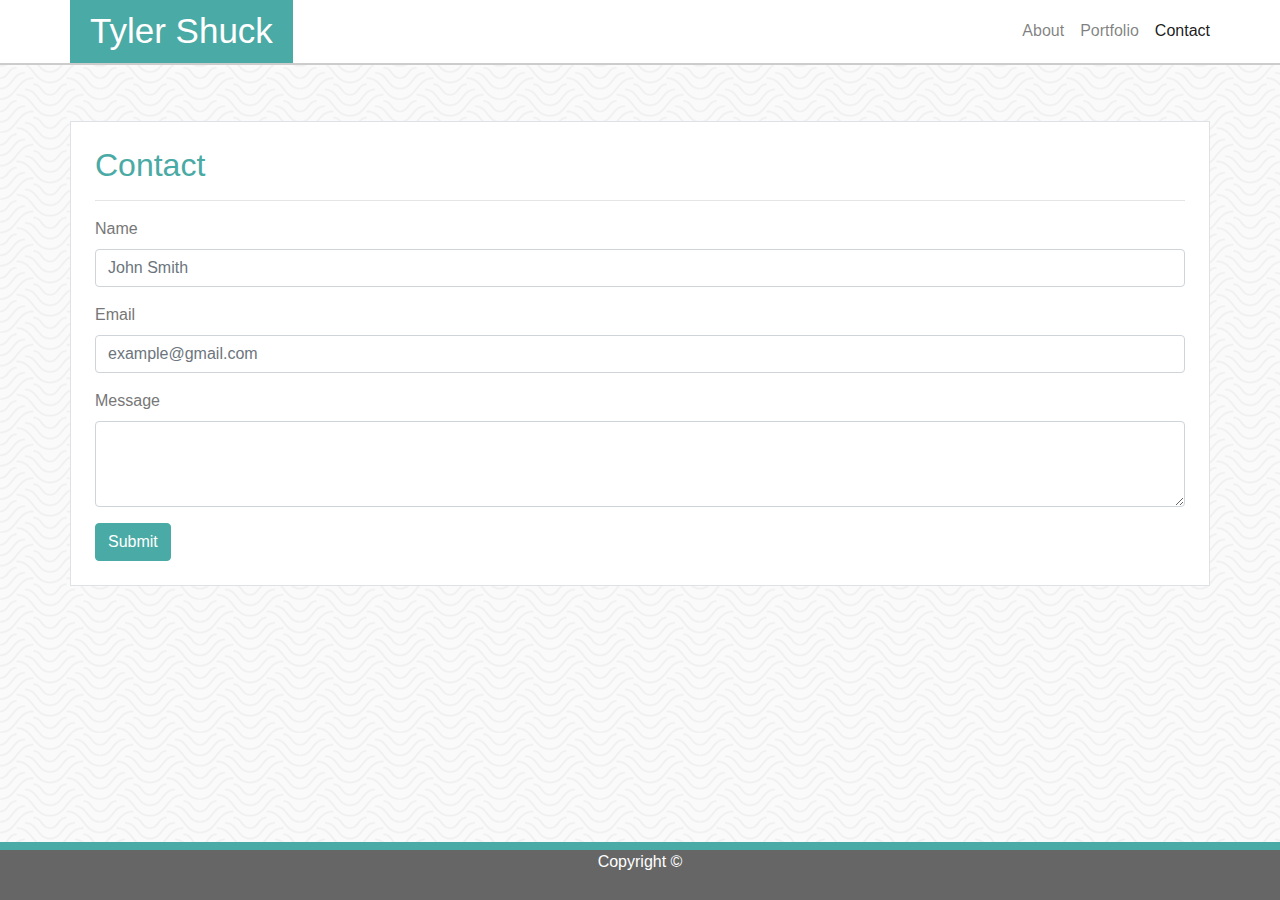
==== contact.html @ 1365522c "created the contact page and added some styling" ====
<!DOCTYPE html>
<html lang="en">

<head>
    <!-- Required meta tags -->
    <meta charset="utf-8">
    <meta name="viewport" content="width=device-width, initial-scale=1, shrink-to-fit=no">

    <!-- Bootstrap CSS -->
    <link rel="stylesheet" href="https://maxcdn.bootstrapcdn.com/bootstrap/4.0.0/css/bootstrap.min.css"
        integrity="sha384-Gn5384xqQ1aoWXA+058RXPxPg6fy4IWvTNh0E263XmFcJlSAwiGgFAW/dAiS6JXm" crossorigin="anonymous">
    <link rel="stylesheet" href="assets/css/style.css">
    <title>Tyler's Personal Web Page</title>
</head>

<body>
    <header class="bg-white fixed-top">
        <div class="container no-padding">
            <div class="row">
                <div class="col">
                    <nav class="navbar navbar-expand-lg navbar-light bg-white no-padding">
                        <a class="navbar-brand" href="index.html" id="name">Tyler Shuck</a>
                        <button class="navbar-toggler" type="button" data-toggle="collapse"
                            data-target="#navbarNavAltMarkup" aria-controls="navbarNavAltMarkup" aria-expanded="false"
                            aria-label="Toggle navigation">
                            <span class="navbar-toggler-icon"></span>
                        </button>
                        <div class="collapse navbar-collapse justify-content-end" id="navbarNavAltMarkup">
                            <div class="navbar-nav">
                                <a class="nav-item nav-link" href="index.html">About </a>
                                <a class="nav-item nav-link" href="portfolio.html">Portfolio</a>
                                <a class="nav-item nav-link active" href="contact.html"
                                    style="padding-right: 0;">Contact<span class="sr-only">(current)</span></a>
                            </div>
                        </div>
                    </nav>
                </div>
            </div>
        </div>
    </header>
    <section>
        <div class="container border bg-white content p-4">
            <div class="row">
                <div class="col">
                    <h2>Contact</h2>
                    <hr>
                </div>
            </div>
            <div class="row">
                <div class="col">
                    <form>
                        <div class="form-group">
                            <label for="exampleFormControlInput1">Name</label>
                            <input type="text" class="form-control" id="exampleFormControlInput1"
                                placeholder="John Smith">
                        </div>
                        <div class="form-group">
                                <label for="exampleFormControlInput1">Email</label>
                                <input type="email" class="form-control" id="exampleFormControlInput1"
                                    placeholder="example@gmail.com">
                            </div>
                        <div class="form-group">
                            <label for="exampleFormControlTextarea1">Message</label>
                            <textarea class="form-control" id="exampleFormControlTextarea1" rows="3"></textarea>
                        </div>
                        <input class="btn btn-primary btn-color" type="submit" value="Submit">
                    </form>
                </div>
            </div>
        </div>
    </section>
    <footer id="footer">
        <div class="container">
            Copyright &copy;
        </div>
    </footer>



    <!-- Optional JavaScript -->
    <!-- jQuery first, then Popper.js, then Bootstrap JS -->
    <script src="https://code.jquery.com/jquery-3.2.1.slim.min.js"
        integrity="sha384-KJ3o2DKtIkvYIK3UENzmM7KCkRr/rE9/Qpg6aAZGJwFDMVNA/GpGFF93hXpG5KkN"
        crossorigin="anonymous"></script>
    <script src="https://cdnjs.cloudflare.com/ajax/libs/popper.js/1.12.9/umd/popper.min.js"
        integrity="sha384-ApNbgh9B+Y1QKtv3Rn7W3mgPxhU9K/ScQsAP7hUibX39j7fakFPskvXusvfa0b4Q"
        crossorigin="anonymous"></script>
    <script src="https://maxcdn.bootstrapcdn.com/bootstrap/4.0.0/js/bootstrap.min.js"
        integrity="sha384-JZR6Spejh4U02d8jOt6vLEHfe/JQGiRRSQQxSfFWpi1MquVdAyjUar5+76PVCmYl"
        crossorigin="anonymous"></script>
</body>
---- assets/css/style.css ----
html {
    position: relative;
    min-height: 100%;
}
body {
    font-family: Arial, Helvetica, sans-serif;
    color: #777777;
    background-image: url(../images/papyrus.png);
    margin-bottom: 58px;
    padding-bottom: 25px;
}
.content {
    margin-top: 121px;
}
.no-padding {
    padding: 0;
}
h2 {
    color: #4aaaa5;
}
#name {
    background-color: #4aaaa5;
    width: fit-content;
    padding: 5px 20px;
    color: #ffffff;
    font-size: 35px;
}
header {
    border-bottom: solid 2px #cccccc;
}
#footer {
    width: 100%;
    height: 58px;
    border-top: solid 8px  #4aaaa5;
    background-color: #666666;
    text-align: center;
    color: #ffffff;
    position: absolute;
    bottom: 0;
}

.btn-color {
    background-color: #4aaaa5;
    border-color: #4aaaa5;
}
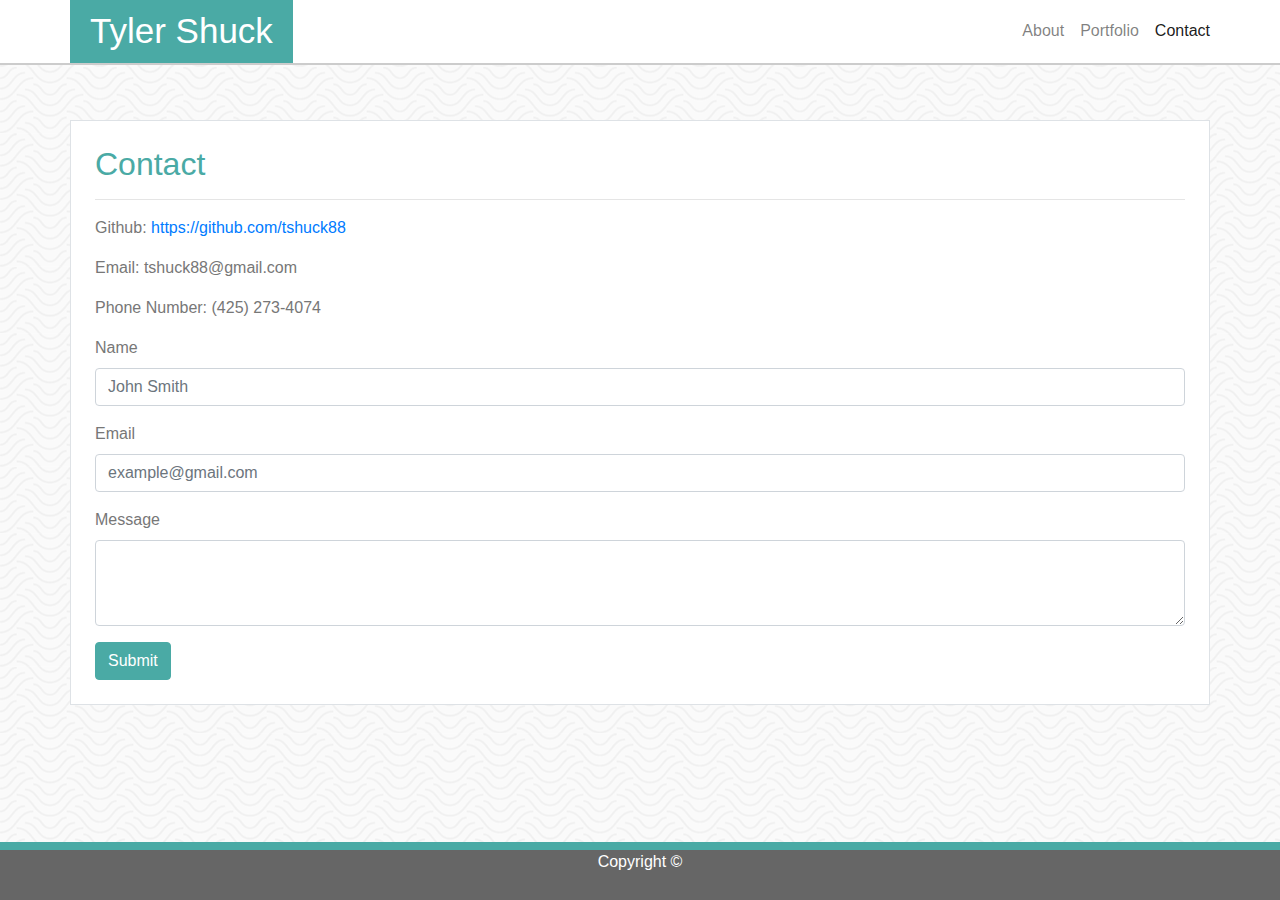
==== commit 77fed117: "added link to github profile and added email and phone number to contact page. changed some styling " ====
--- a/contact.html
+++ b/contact.html
@@ -48,6 +48,9 @@
             </div>
             <div class="row">
                 <div class="col">
+                    <p>Github: <a href="https://github.com/tshuck88">https://github.com/tshuck88</a></p>
+                    <p>Email: tshuck88@gmail.com</p>
+                    <p>Phone Number: (425) 273-4074</p>
                     <form>
                         <div class="form-group">
                             <label for="exampleFormControlInput1">Name</label>
@@ -63,7 +66,7 @@
                             <label for="exampleFormControlTextarea1">Message</label>
                             <textarea class="form-control" id="exampleFormControlTextarea1" rows="3"></textarea>
                         </div>
-                        <input class="btn btn-primary btn-color" type="submit" value="Submit">
+                        <input class="btn btn-color" type="submit" value="Submit">
                     </form>
                 </div>
             </div>
--- a/assets/css/style.css
+++ b/assets/css/style.css
@@ -10,7 +10,7 @@
     padding-bottom: 25px;
 }
 .content {
-    margin-top: 121px;
+    margin-top: 120px;
 }
 .no-padding {
     padding: 0;
@@ -42,4 +42,27 @@
 .btn-color {
     background-color: #4aaaa5;
     border-color: #4aaaa5;
+    color: white;
+}
+.port_item {
+    position: relative;
+}
+
+.port_name {
+    position: absolute;
+    bottom: 10px;
+    background-color: #4aaaa5;
+    width: 250px;
+    padding-top: 10px;
+    text-align: center;
+    font-weight: normal;
+    margin: 0;
+    color: #ffffff;
+}
+a, a:hover {
+    text-decoration: none;
+}
+
+.btn:hover {
+    background-color: #777777;
 }